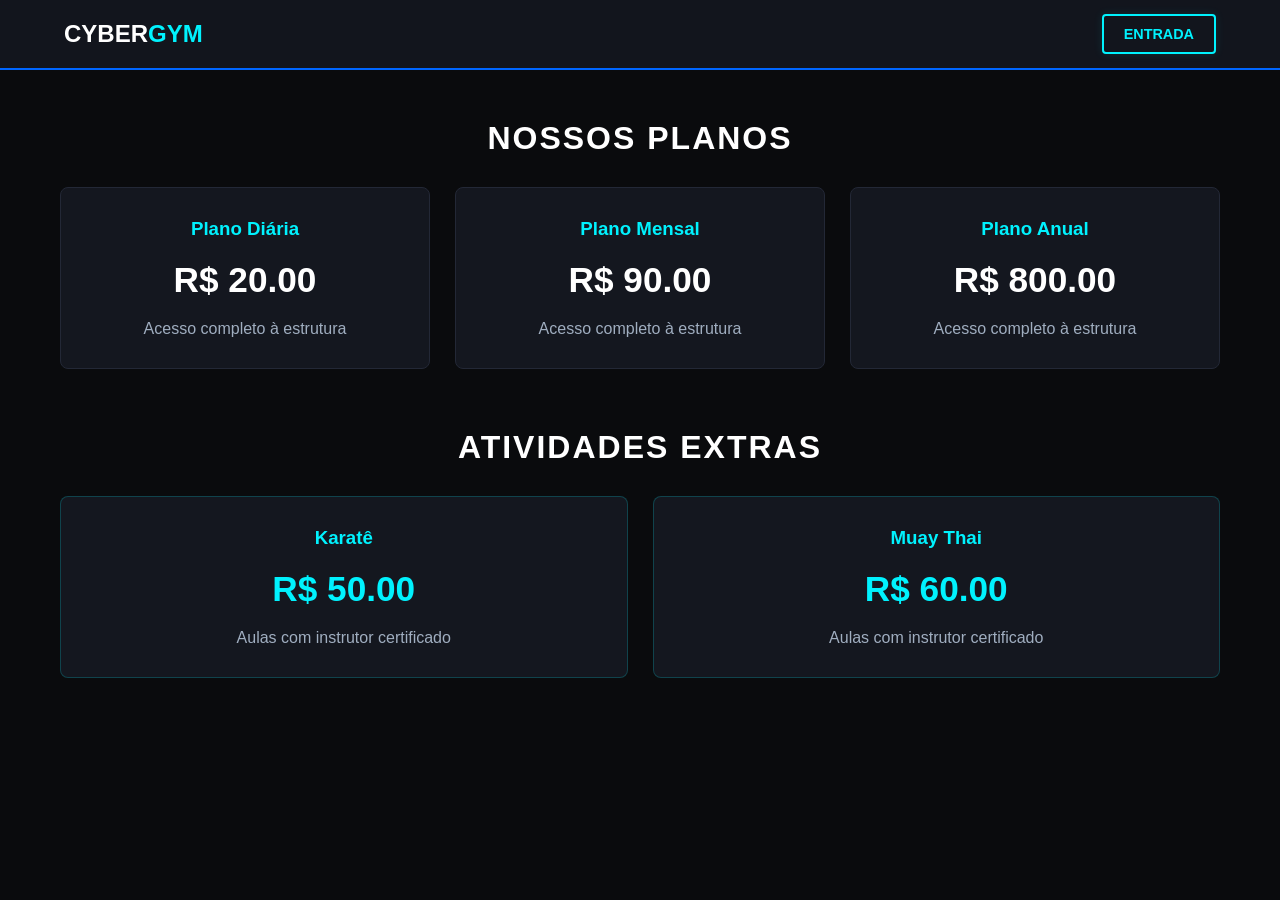
==== index.html @ 025843e9 "first commit" ====
<!DOCTYPE html>
<html lang="pt-BR">
<head>
    <meta charset="UTF-8">
    <meta name="viewport" content="width=device-width, initial-scale=1.0">
    <title>CyberGym - Academia</title>
    <link rel="stylesheet" href="style.css">
</head>
<body>

    <header>
        <div class="logo">CYBER<span>GYM</span></div>
        <nav>
            <a href="login.html" class="btn-neon">Entrada</a>
        </nav>
    </header>

    <main class="container">
        <h2 class="titulo-secao">Nossos Planos</h2>
        <div class="grid-cards" id="container-planos">
            <!-- Gerado via JavaScript dinamicamente -->
        </div>

        <h2 class="titulo-secao" style="margin-top: 60px;">Atividades Extras</h2>
        <div class="grid-cards" id="container-atividades">
            <!-- Gerado via JavaScript dinamicamente -->
        </div>
    </main>

    <script src="script.js"></script>
    <script>
        // Script exclusivo desta página para renderizar os preços reais do LocalStorage
        function carregarVitrine() {
            const db = obterDados();
            
            // Renderiza Planos
            const containerPlanos = document.getElementById('container-planos');
            containerPlanos.innerHTML = db.planos.map(plano => `
                <div class="card">
                    <h3>Plano ${plano.nome}</h3>
                    <div class="preco">R$ ${plano.preco.toFixed(2)}</div>
                    <p style="color: var(--cor-texto-segundario)">Acesso completo à estrutura</p>
                </div>
            `).join('');

            // Renderiza Atividades Extras
            const containerAtividades = document.getElementById('container-atividades');
            containerAtividades.innerHTML = db.atividades.map(atv => `
                <div class="card" style="border-color: rgba(0, 242, 254, 0.2)">
                    <h3>${atv.nome}</h3>
                    <div class="preco" style="color: var(--cor-ciano)">R$ ${atv.preco.toFixed(2)}</div>
                    <p style="color: var(--cor-texto-segundario)">Aulas com instrutor certificado</p>
                </div>
            `).join('');
        }

        // Executa ao abrir a página
        carregarVitrine();
    </script>
</body>
</html>
---- style.css ----
:root {
    --cor-fundo: #0a0b0d;
    --cor-card: #14171f;
    --cor-azul: #0066ff;
    --cor-ciano: #00f2fe;
    --cor-texto: #ffffff;
    --cor-texto-segundario: #a0aec0;
}

* {
    box-sizing: border-box;
    margin: 0;
    padding: 0;
    font-family: 'Segoe UI', Arial, sans-serif;
}

body {
    background-color: var(--cor-fundo);
    color: var(--cor-texto);
    padding-top: 80px; /* Espaço para o menu fixo */
}

/* Menu de Navegação Superior */
header {
    background-color: rgba(20, 23, 31, 0.95);
    border-bottom: 2px solid var(--cor-azul);
    position: fixed;
    top: 0;
    left: 0;
    width: 100%;
    height: 70px;
    display: flex;
    justify-content: space-between;
    align-items: center;
    padding: 0 5%;
    z-index: 1000;
}

.logo {
    font-size: 1.5rem;
    font-weight: bold;
    color: var(--cor-texto);
}

.logo span {
    color: var(--cor-ciano);
}

/* Botões Neon */
.btn-neon {
    background: transparent;
    border: 2px solid var(--cor-ciano);
    color: var(--cor-ciano);
    padding: 10px 20px;
    text-decoration: none;
    font-weight: bold;
    text-transform: uppercase;
    font-size: 0.9rem;
    border-radius: 4px;
    box-shadow: 0 0 10px rgba(0, 242, 254, 0.1);
    transition: 0.3s ease;
    cursor: pointer;
}

.btn-neon:hover {
    background: var(--cor-ciano);
    color: var(--cor-fundo);
    box-shadow: 0 0 20px rgba(0, 242, 254, 0.5);
}

/* Grid de Planos e Cards */
.container {
    max-width: 1200px;
    margin: 40px auto;
    padding: 0 20px;
}

.titulo-secao {
    text-align: center;
    margin-bottom: 30px;
    font-size: 2rem;
    text-transform: uppercase;
    letter-spacing: 2px;
}

.grid-cards {
    display: grid;
    grid-template-columns: repeat(auto-fit, minmax(250px, 1fr));
    gap: 25px;
}

.card {
    background-color: var(--cor-card);
    border: 1px solid #232836;
    border-radius: 8px;
    padding: 30px;
    text-align: center;
    transition: 0.3s;
}

.card:hover {
    border-color: var(--cor-azul);
    transform: translateY(-5px);
}

.card h3 {
    margin-bottom: 15px;
    color: var(--cor-ciano);
}

.card .preco {
    font-size: 2.2rem;
    font-weight: bold;
    margin: 20px 0;
    color: var(--cor-texto);
}

/* Formulários de Login/Cadastro */
.box-formulario {
    background-color: var(--cor-card);
    border: 1px solid #232836;
    max-width: 450px;
    margin: 60px auto;
    padding: 40px;
    border-radius: 8px;
    box-shadow: 0 10px 25px rgba(0,0,0,0.5);
}

.grupo-campo {
    margin-bottom: 20px;
}

.grupo-campo label {
    display: block;
    margin-bottom: 8px;
    color: var(--cor-texto-segundario);
}

.grupo-campo input, .grupo-campo select {
    width: 100%;
    padding: 12px;
    background-color: #0f111a;
    border: 1px solid #232836;
    color: #fff;
    border-radius: 4px;
}

.grupo-campo input:focus {
    border-color: var(--cor-ciano);
    outline: none;
}

.btn-form {
    width: 100%;
    margin-top: 10px;
}
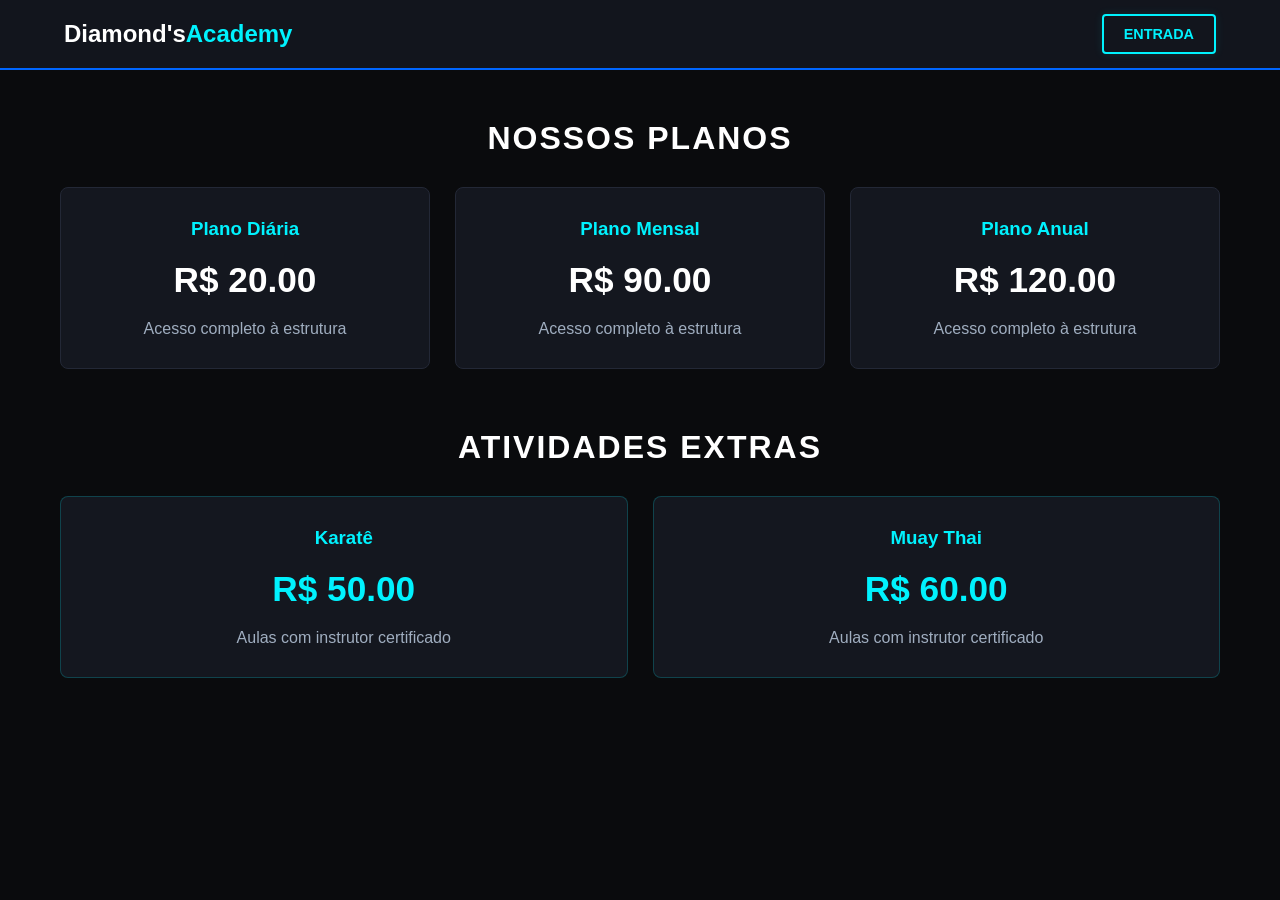
==== commit 1aefb175: "Update index.html" ====
--- a/index.html
+++ b/index.html
@@ -3,13 +3,13 @@
 <head>
     <meta charset="UTF-8">
     <meta name="viewport" content="width=device-width, initial-scale=1.0">
-    <title>CyberGym - Academia</title>
+    <title>Diamond's - Academia</title>
     <link rel="stylesheet" href="style.css">
 </head>
 <body>
 
     <header>
-        <div class="logo">CYBER<span>GYM</span></div>
+        <div class="logo">Diamond's<span>Academy</span></div>
         <nav>
             <a href="login.html" class="btn-neon">Entrada</a>
         </nav>
